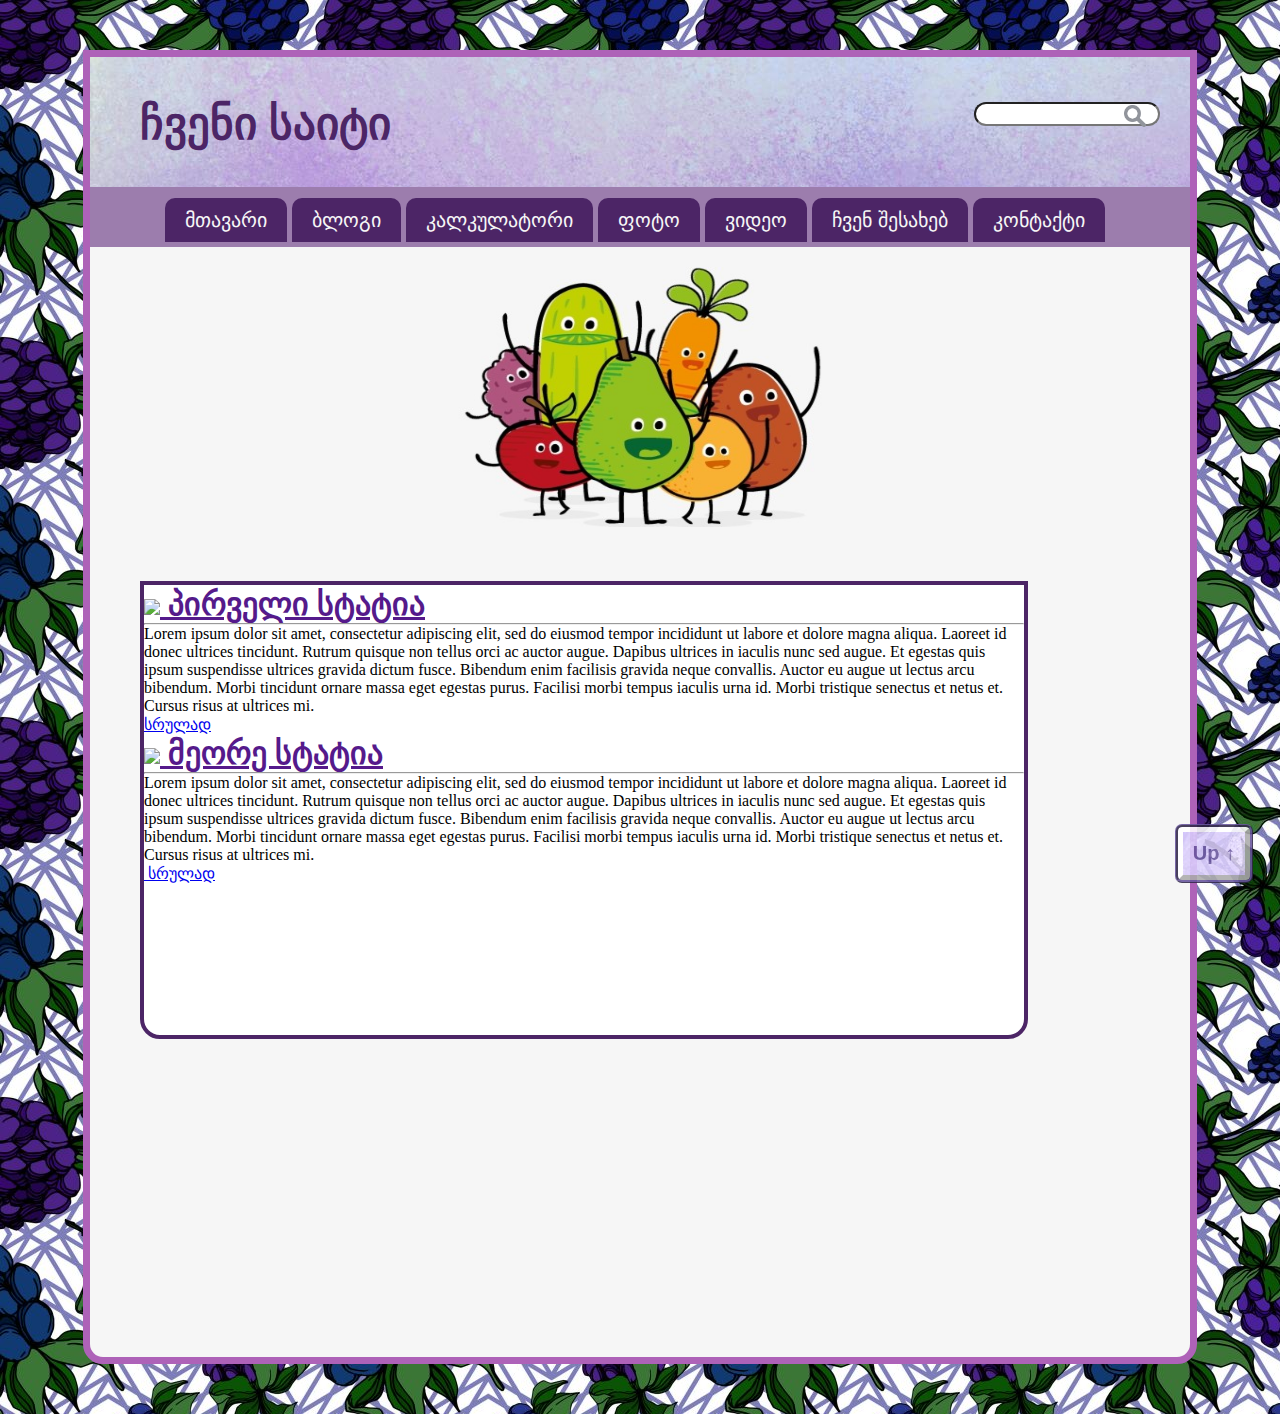
==== index.html @ 99a92d85 "project" ====
<!DOCTYPE html>
<html lang="en">
<head>
	<meta charset="utf-8">
	<meta name="viewport" content="width=device-width, initial-scale=1">
	<title>პროექტი</title>
	<link rel="icon" href="images/icon5.ico">
	<link rel="stylesheet" type="text/css" href="./style.css">
</head>
<body>

	<button onclick="topFunction()" id="myBtn" title="Go to top">Up ↑</button>


<div id="wrap">
	<div class="head">
		<div class="logo">
			<h1><a>ჩვენი საიტი</a></h1>
		</div>
		<div class="search">
			<input type="text">
			<img src="images/search.png" alt="">
		</div>
	</div>

	<div class="main-menu">
		<div class="menu">	
			<ul class="nav">
				<li><a href="index.html" >მთავარი</a></li>			
				<li><a href="blog.html" >ბლოგი</a></li>
				<li><a href="bmi.html" >კალკულატორი</a></li>
				<li><a href="" >ფოტო</a></li>
				<li><a href="" >ვიდეო</a></li>
				<li><a href="about.html" >ჩვენ შესახებ</a></li>
				<li><a href="" target="_blank">კონტაქტი</a></li>
			</ul>	
		</div>
	</div>

<img height=20% width=70% style="margin-top: 20px; margin-left:15%;" src="images/banner.jpg">

	<div class="mainblock">
		<div class="texti">
		<div>
			<h1><img src="images/" /><a href=""> პირველი სტატია</a></h1>
			<hr/>
			<p>Lorem ipsum dolor sit amet, consectetur adipiscing elit, sed do eiusmod tempor incididunt ut labore et 
				dolore magna aliqua. Laoreet id donec ultrices tincidunt. Rutrum quisque non tellus orci ac auctor augue.
				Dapibus ultrices in iaculis nunc sed augue. Et egestas quis ipsum suspendisse ultrices gravida dictum fusce.
				Bibendum enim facilisis gravida neque convallis. Auctor eu augue ut lectus arcu bibendum. Morbi tincidunt ornare 
				massa eget egestas purus. Facilisi morbi tempus iaculis urna id. Morbi tristique senectus et netus et. Cursus 
				risus at ultrices mi.
			</p>
	
			<div class="more"> <a href="fulltext.html"><img src="">სრულად</a></div>
	
			</div>
	
			<div>
			
			<h1><img src="images/" /><a href=""> მეორე სტატია</a></h1>
			<hr/>
			<p>Lorem ipsum dolor sit amet, consectetur adipiscing elit, sed do eiusmod tempor incididunt ut labore et 
				dolore magna aliqua. Laoreet id donec ultrices tincidunt. Rutrum quisque non tellus orci ac auctor augue.
				Dapibus ultrices in iaculis nunc sed augue. Et egestas quis ipsum suspendisse ultrices gravida dictum fusce.
				Bibendum enim facilisis gravida neque convallis. Auctor eu augue ut lectus arcu bibendum. Morbi tincidunt ornare 
				massa eget egestas purus. Facilisi morbi tempus iaculis urna id. Morbi tristique senectus et netus et. Cursus 
				risus at ultrices mi.
			</p>
			<div class="more"> <a href="fulltexti1.html"><img src=""> სრულად</a></div>
			</div>
		</div>
	</div>



</div>

	


	<script id="my-script" src="./index.js"></script>


</body>
</html>
---- style.css ----
*{
	margin: 0px;
	padding: 0px;
}

body{
background: #e8daef  url(images/note6.jpg);
background-repeat: repeat;
}

#wrap{
width: 1100px;
height: 1300px; 
margin: 50px auto;
border:7px solid #ae62b8;
background:#F6F6F6;
border-radius: 0 0 20px 20px;
}

.head{
	width: 100%;
	height: 130px;
	background: #68559c url(images/head8.jpg) ;
    
}

.logo{
	float:left;
	margin-top: 40px;
	margin-left: 50px;
	
}

.logo a{
	text-decoration: none;
    font-family: Arial, Helvetica, sans-serif;
	color: #4c2566;
    font-size: 1.4em;
}

.search{
	position: relative;
	float:right;
	margin-top: 45px;
	margin-right: 30px;
}

.search input[type="text"]{
	height: 20px;
	border-radius: 50px;
	padding-left:5px;
}

.search img{
	position: absolute;
	left: 150px;
	top: 3px;
    width: 12%;
}

.search img:hover{
	cursor: pointer;
}




/*------------menu-----------*/

.main-menu{
	position: relative;
	background: #9c7dad;
	width: 100%;
	height:60px;
	margin: 0 auto;
}

.menu{
	position: absolute;
}	

.menu{
	position: absolute;
	margin-left: 70px;
}

.nav{
	display: block;
}

.menu ul li {
	float: left;
	list-style: none;
    padding-top: 11px;	
	padding-left: 5px;
}

.menu ul li a{
	display: inline-block;
	text-decoration: none;
	font-size: 20px;
	color: #F6F6F6;
	background: #4c2566;
	padding: 10px 20px;	
	border-top-left-radius: 10px; 
	border-top-right-radius: 10px;
    font-family: Arial, Helvetica, sans-serif;
}

.menu ul li a:hover{
	color: #4c2566;
	background: #F6F6F6;
	font-size: 22px;
}





/*------------mainblock-----------*/
.mainblock{
	border:4px solid #4c2566;
	border-radius: 0 0 20px 20px;
	width: 880px;
	height: 450px;
	background: #fff;
	margin-left: 50px;
	margin-top: 50px;
}/*
.texti{
	border:5px solid #FFE0E5;
	border-radius: 10px 0 0 10px;
	margin-top:30px;
	margin-left:20px;
	margin-bottom:20px;
	width: 770px;
	float: left;
	background: #FFEFF0;
	box-sizing: border-box;
	//box-shadow: 10px 10px `15px #000;
}
.texti h1{
	padding-left: 35px;
	margin-top:10px;
	margin-bottom: 20px;
	padding-top: 5px;
	padding-bottom: 5px;
	background: #FFDCE1;	
}

.texti a{
	color: #4D4D4D;
	font-size:24px;
	//font-weight 700;
}
.texti a:hover{
	color: #FE2327;
}
.texti p{
	padding-left: 15px;
	padding-right: 15px;
	padding-bottom: 5px;
	text-align: justify;
}
.texti img{
	padding-right: 10px;
}
hr{
	color: #FE2327;
	margin-bottom: 15px;

}*/







/*---------about---------*/

#about {
    margin-top: 80px;
    margin-left: 80px;
}
#team-name {
    color: #a3b12b;
}
.name-surname {
    color: #2bb19f;
}



/*---------app---------*/

#app {
    padding-top:  20px;
    padding-bottom:  350px;
    display: flex;
    justify-content: center;
    /*align-items: center;*/
}

#calculator {
    background-color: gray;
    padding:  10px;
    display:  inline-block;
    margin:  auto;
}




/*---------button---------*/

#myBtn {
    position: fixed;
    bottom: 20px;
    right: 30px;
    z-index: 1;
    font-size: 20px;
    border: 5px outset white;
    outline: ridge;
    font-family: Arial, Helvetica, sans-serif;
    font-weight: bold;
    background: #68559c url(images/head.jpg);
    color: #68559c;
	opacity:88%;
    cursor: pointer;
    padding: 10px;
    border-radius: 4px;
  }
  
  #myBtn:hover {
    opacity: 100%;
  }
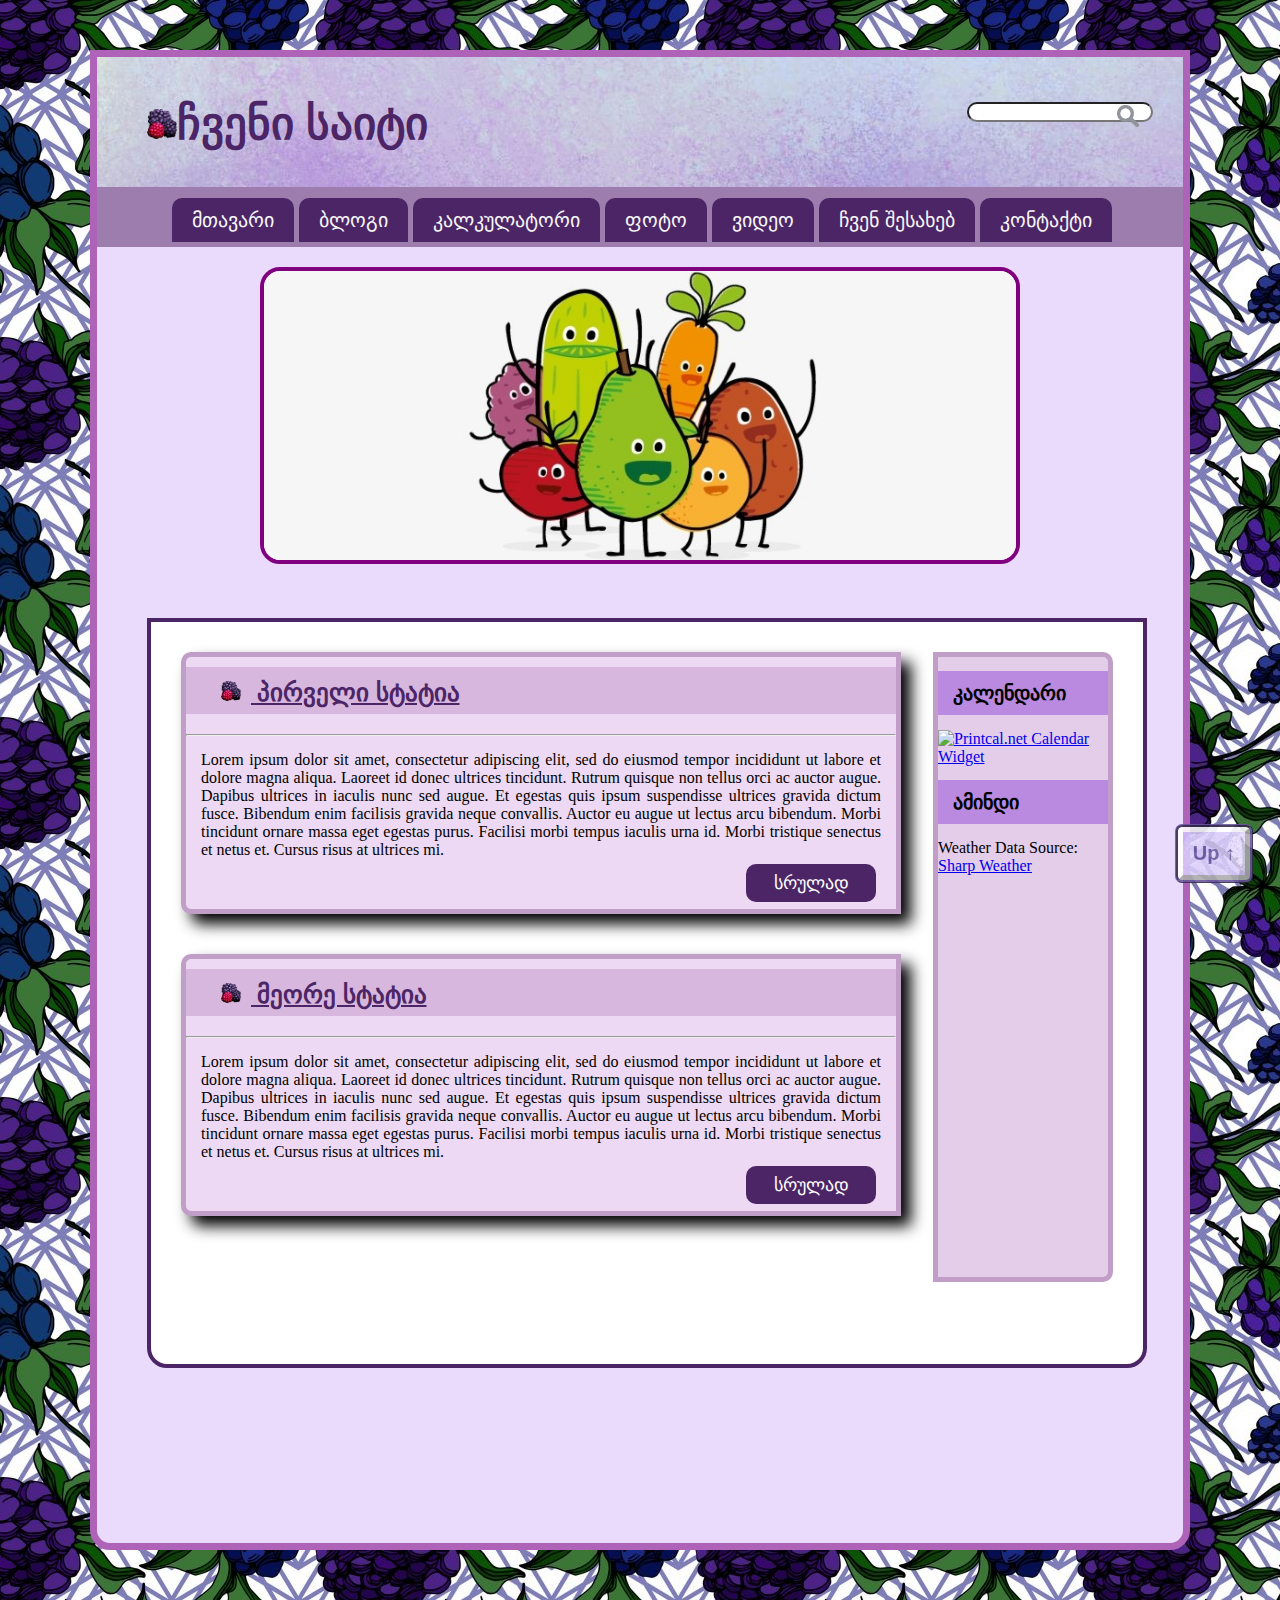
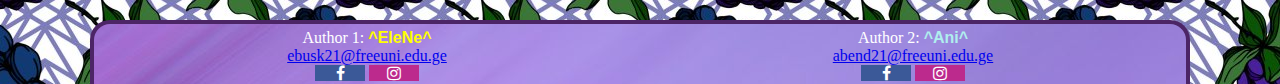
==== commit ed366d25: "project" ====
--- a/index.html
+++ b/index.html
@@ -15,11 +15,11 @@
 <div id="wrap">
 	<div class="head">
 		<div class="logo">
-			<h1><a>ჩვენი საიტი</a></h1>
+			<h1><img src="images/icon5.ico" width="30px"><a>ჩვენი საიტი</a></h1>
 		</div>
 		<div class="search">
 			<input type="text">
-			<img src="images/search.png" alt="">
+			<img src="images/search.png" alt="search">
 		</div>
 	</div>
 
@@ -37,12 +37,34 @@
 		</div>
 	</div>
 
-<img height=20% width=70% style="margin-top: 20px; margin-left:15%;" src="images/banner.jpg">
+
+<img src="images/banner.jpg" height=20% width=70% 
+style="margin-top: 20px; margin-left:15%; border: 4px solid purple; border-radius: 20px;" >
+
+
 
 	<div class="mainblock">
+
+		<div class="sidebar"> 
+		
+			<div class="calendar">
+			<h1>კალენდარი</h1>
+			<a href="https://printcal.net/website-calendar-widget.php">
+				<img src="https://printcal.net/web-calendar.png?size=s&w=m&ho=4&mo=00&so=1" alt="Printcal.net Calendar Widget"/></a>
+			</div>
+			
+			<div class="weather"> 
+			<h1>ამინდი</h1>
+			<div id="ww_957273c43b56a" v='1.20' loc='auto' a='{"t":"horizontal","lang":"ka","ids":["wl11843"],"cl_bkg":"#FFFFFF00","cl_font":"#000000","cl_cloud":"#d4d4d4","cl_persp":"#2196F3","cl_sun":"#FFC107","cl_moon":"#FFC107","cl_thund":"#FF5722","sl_sot":"celsius","sl_ics":"one_a","font":"Arial"}'>Weather Data Source: <a href="https://sharpweather.com/" id="ww_957273c43b56a_u" target="_blank">Sharp Weather</a></div>
+			<script async src="https://srv2.weatherwidget.org/js/?id=ww_957273c43b56a"></script>
+			</div>
+			
+		</div>
+
+
 		<div class="texti">
-		<div>
-			<h1><img src="images/" /><a href=""> პირველი სტატია</a></h1>
+		<div class="texti1">
+			<h1><img src="images/icon5.ico" width="30px"><a href="blog.html#texti1"> პირველი სტატია</a></h1>
 			<hr/>
 			<p>Lorem ipsum dolor sit amet, consectetur adipiscing elit, sed do eiusmod tempor incididunt ut labore et 
 				dolore magna aliqua. Laoreet id donec ultrices tincidunt. Rutrum quisque non tellus orci ac auctor augue.
@@ -51,14 +73,12 @@
 				massa eget egestas purus. Facilisi morbi tempus iaculis urna id. Morbi tristique senectus et netus et. Cursus 
 				risus at ultrices mi.
 			</p>
-	
-			<div class="more"> <a href="fulltext.html"><img src="">სრულად</a></div>
-	
+			<button class="button"><span onclick="window.location.href='blog.html#texti1';">სრულად</span></button>
 			</div>
 	
-			<div>
+			<div class="texti2">
 			
-			<h1><img src="images/" /><a href=""> მეორე სტატია</a></h1>
+			<h1><img src="images/icon5.ico" width="30px"><a href="blog.html#texti2"> მეორე სტატია</a></h1>
 			<hr/>
 			<p>Lorem ipsum dolor sit amet, consectetur adipiscing elit, sed do eiusmod tempor incididunt ut labore et 
 				dolore magna aliqua. Laoreet id donec ultrices tincidunt. Rutrum quisque non tellus orci ac auctor augue.
@@ -67,15 +87,46 @@
 				massa eget egestas purus. Facilisi morbi tempus iaculis urna id. Morbi tristique senectus et netus et. Cursus 
 				risus at ultrices mi.
 			</p>
-			<div class="more"> <a href="fulltexti1.html"><img src=""> სრულად</a></div>
+			<button class="button"><span onclick="window.location.href='blog.html#texti2';">სრულად</span></button>
 			</div>
 		</div>
+
 	</div>
+
+	
+	  
+</div>
 
 
 
-</div>
+	<div class="footer">
+		
+		<div class="footer-elene">
+		<p>Author 1: <span style="color:yellow; font-family: Arial, Helvetica, sans-serif; font-weight: bold;">^EleNe^</span><br>
+		<a href="mailto:ebusk21@freeuni.edu.ge">ebusk21@freeuni.edu.ge</a></p>
 
+			<!-- Add icon library -->
+		<link rel="stylesheet" href="https://cdnjs.cloudflare.com/ajax/libs/font-awesome/4.7.0/css/font-awesome.min.css">
+
+		<!-- Add font awesome icons -->
+		<a href="https://www.facebook.com/EleNe28/" target="_blank" class="fa fa-facebook"></a>
+		<a href="https://www.instagram.com/ellenbuskk/" target="_blank" class="fa fa-instagram"></a>
+		</div>
+
+
+		<div class="footer-ani">
+		<p>Author 2: <span style="color: paleturquoise; font-family: Arial, Helvetica, sans-serif; font-weight: bold;">^Ani^</span><br>
+			<a href="mailto:abend21@freeuni.edu.ge">abend21@freeuni.edu.ge</a></p>
+		
+				<!-- Add icon library -->
+			<link rel="stylesheet" href="https://cdnjs.cloudflare.com/ajax/libs/font-awesome/4.7.0/css/font-awesome.min.css">
+		
+			<!-- Add font awesome icons -->
+			<a href="https://www.facebook.com/profile.php?id=100008368774535" target="_blank" class="fa fa-facebook"></a>
+			<a href="https://www.instagram.com/aquarelle.___/" target="_blank" class="fa fa-instagram"></a>
+		</div>
+
+	</div>
 	
 
 
--- a/style.css
+++ b/style.css
@@ -10,10 +10,10 @@
 
 #wrap{
 width: 1100px;
-height: 1300px; 
+height: 1500px; 
 margin: 50px auto;
 border:7px solid #ae62b8;
-background:#F6F6F6;
+background:#eadbfc;
 border-radius: 0 0 20px 20px;
 }
 
@@ -109,7 +109,7 @@
 
 .menu ul li a:hover{
 	color: #4c2566;
-	background: #F6F6F6;
+	background: #eadbfc;
 	font-size: 22px;
 }
 
@@ -121,23 +121,33 @@
 .mainblock{
 	border:4px solid #4c2566;
 	border-radius: 0 0 20px 20px;
-	width: 880px;
-	height: 450px;
+	width: 1000px;
+	height: 750px;
 	background: #fff;
 	margin-left: 50px;
 	margin-top: 50px;
-}/*
-.texti{
-	border:5px solid #FFE0E5;
+}
+.texti1{
+	border:5px solid #c19ec7;
 	border-radius: 10px 0 0 10px;
 	margin-top:30px;
-	margin-left:20px;
-	margin-bottom:20px;
-	width: 770px;
+	margin-left: 30px;
+	width: 720px;
 	float: left;
-	background: #FFEFF0;
+	background: rgb(237, 217, 243);
 	box-sizing: border-box;
-	//box-shadow: 10px 10px `15px #000;
+	box-shadow: 10px 10px 15px #000;
+}
+.texti2{
+	border:5px solid #c19ec7;
+	border-radius: 10px 0 0 10px;
+	margin-top:40px;
+	margin-left: 30px;
+	width: 720px;
+	float: left;
+	background: rgb(237, 217, 243);
+	box-sizing: border-box;
+	box-shadow: 10px 10px 15px #000;
 }
 .texti h1{
 	padding-left: 35px;
@@ -145,41 +155,164 @@
 	margin-bottom: 20px;
 	padding-top: 5px;
 	padding-bottom: 5px;
-	background: #FFDCE1;	
+	background: #d7b7dd;	
 }
 
 .texti a{
-	color: #4D4D4D;
-	font-size:24px;
-	//font-weight 700;
+	color: #4C2566;
+	font-size:25px;
+	font-weight: bold;
 }
 .texti a:hover{
-	color: #FE2327;
+	color: #ae62b8;
 }
 .texti p{
 	padding-left: 15px;
+	text-align: justify;
 	padding-right: 15px;
 	padding-bottom: 5px;
-	text-align: justify;
 }
 .texti img{
 	padding-right: 10px;
 }
 hr{
-	color: #FE2327;
+	color: #ae62b8;
 	margin-bottom: 15px;
-
-}*/
-
-
-
-
-
-
-
-/*---------about---------*/
-
-#about {
+}
+
+
+.button {
+	margin-left: 560px;
+	margin-bottom: 7px;
+	border-radius: 10px;
+	background-color: #4C2566;
+	border: none;
+	color: #FFFFFF;
+	text-align: center;
+	font-size: 18px;
+	padding: 8px;
+	width: 130px;
+	transition: all 0.5s;
+	cursor: pointer;
+  }
+  .button span {
+	cursor: pointer;
+	display: inline-block;
+	position: relative;
+	transition: 0.5s;
+  } 
+  .button span:after {
+	content: '\00bb';
+	position: absolute;
+	opacity: 0;
+	top: 0;
+	right: -20px;
+	transition: 0.5s;
+  }
+  .button:hover span {
+	padding-right: 25px;
+  } 
+  .button:hover span:after {
+	opacity: 1;
+	right: 0;
+  }
+
+
+.sidebar{
+	border:5px solid #c19ec7;
+	border-radius: 0 10px 10px 0;
+	width: 180px;
+	height: 630px;
+	margin-top: 30px;
+	float: right;
+	margin-right:30px;
+	margin-bottom:20px;
+	box-sizing: border-box;
+	background: rgb(227, 205, 233)
+}
+.sidebar p{
+	padding-left: 15px;
+	padding-bottom: 5px;
+}
+.weather h1, .calendar h1 {
+	padding-left: 15px;
+	font-size: 20px;
+	margin-top: 14px;
+	margin-bottom: 15px;
+	padding-top: 10px;
+	padding-bottom: 10px;
+	background: rgb(185, 138, 224)
+}
+.calendar img{
+	display: flex;
+    justify-content: center;
+	margin:  auto;
+}
+
+
+/*-----------footer---------*/
+
+.footer {
+	margin: auto; 
+	margin-top: 70px;
+	bottom: 0;
+	width: 1100px;
+	height: 64px;
+	text-align: center;
+	background: #3B7636 url(images/head2.jpg);
+	color: white;
+	border:4px solid #4c2566;
+	border-bottom: none;
+	border-radius: 20px 20px 0 0;
+	display: flex;
+ }
+
+ .fa {
+	padding: 0px;
+	font-size: 30px;
+	width: 50px;
+	text-align: center;
+	text-decoration: none;
+  }
+  
+  .fa:hover {
+	opacity: 0.7;
+  }
+
+  .fa-facebook {
+	background: #3B5998;
+	color: white;
+  }
+  .fa-instagram {
+	background:  #bc2a8d;
+	color: white;
+  } 
+
+.footer-ani, .footer-elene{
+	flex: 50%;
+	margin-top: 5px;
+}
+
+
+
+/*---------blogpage---------*/
+.mainblock2{
+	border:4px solid #4c2566;
+	border-radius: 0 0 20px 20px;
+	width: 1000px;
+	height: 1150px;
+	background: #fff;
+	margin-left: 50px;
+	margin-top: 50px;
+}
+
+
+
+
+
+/*---------aboutpage---------*/
+
+.aboutpage {
     margin-top: 80px;
     margin-left: 80px;
 }
@@ -189,30 +322,65 @@
 .name-surname {
     color: #2bb19f;
 }
-
-
-
-/*---------app---------*/
-
-#app {
-    padding-top:  20px;
-    padding-bottom:  350px;
-    display: flex;
-    justify-content: center;
-    /*align-items: center;*/
-}
-
-#calculator {
-    background-color: gray;
-    padding:  10px;
-    display:  inline-block;
-    margin:  auto;
-}
-
-
-
-
-/*---------button---------*/
+.mainblock3{
+	border:4px solid #4c2566;
+	border-radius: 0 0 20px 20px;
+	width: 800px;
+	height: 1150px;
+	background: #fff;
+	margin-left: 50px;
+	margin-top: 50px;
+}
+
+* {box-sizing: border-box}
+
+/* Style the tab */
+.tab {
+  float: left;
+  border: 1px solid #ccc;
+  background-color: #f1f1f1;
+  width: 30%;
+  height: 300px;
+}
+
+/* Style the buttons that are used to open the tab content */
+.tab button {
+  display: block;
+  background-color: inherit;
+  color: black;
+  padding: 22px 16px;
+  width: 100%;
+  border: none;
+  outline: none;
+  text-align: left;
+  cursor: pointer;
+  transition: 0.3s;
+}
+
+/* Change background color of buttons on hover */
+.tab button:hover {
+  background-color: #ddd;
+}
+
+/* Create an active/current "tab button" class */
+.tab button.active {
+  background-color: #ccc;
+}
+
+/* Style the tab content */
+.tabcontent {
+  float: left;
+  padding: 0px 12px;
+  border: 1px solid #ccc;
+  width: 70%;
+  border-left: none;
+  height: 300px;
+}
+
+
+
+
+/*---------topbutton---------*/
 
 #myBtn {
     position: fixed;
@@ -237,5 +405,21 @@
   }
 
 
-
-  +/*---------app---------*/
+
+#app {
+    padding-top:  20px;
+    padding-bottom:  350px;
+    display: flex;
+    justify-content: center;
+    /*align-items: center;*/
+}
+
+#calculator {
+    background-color: gray;
+    padding:  10px;
+    display:  inline-block;
+    margin:  auto;
+}
+
+
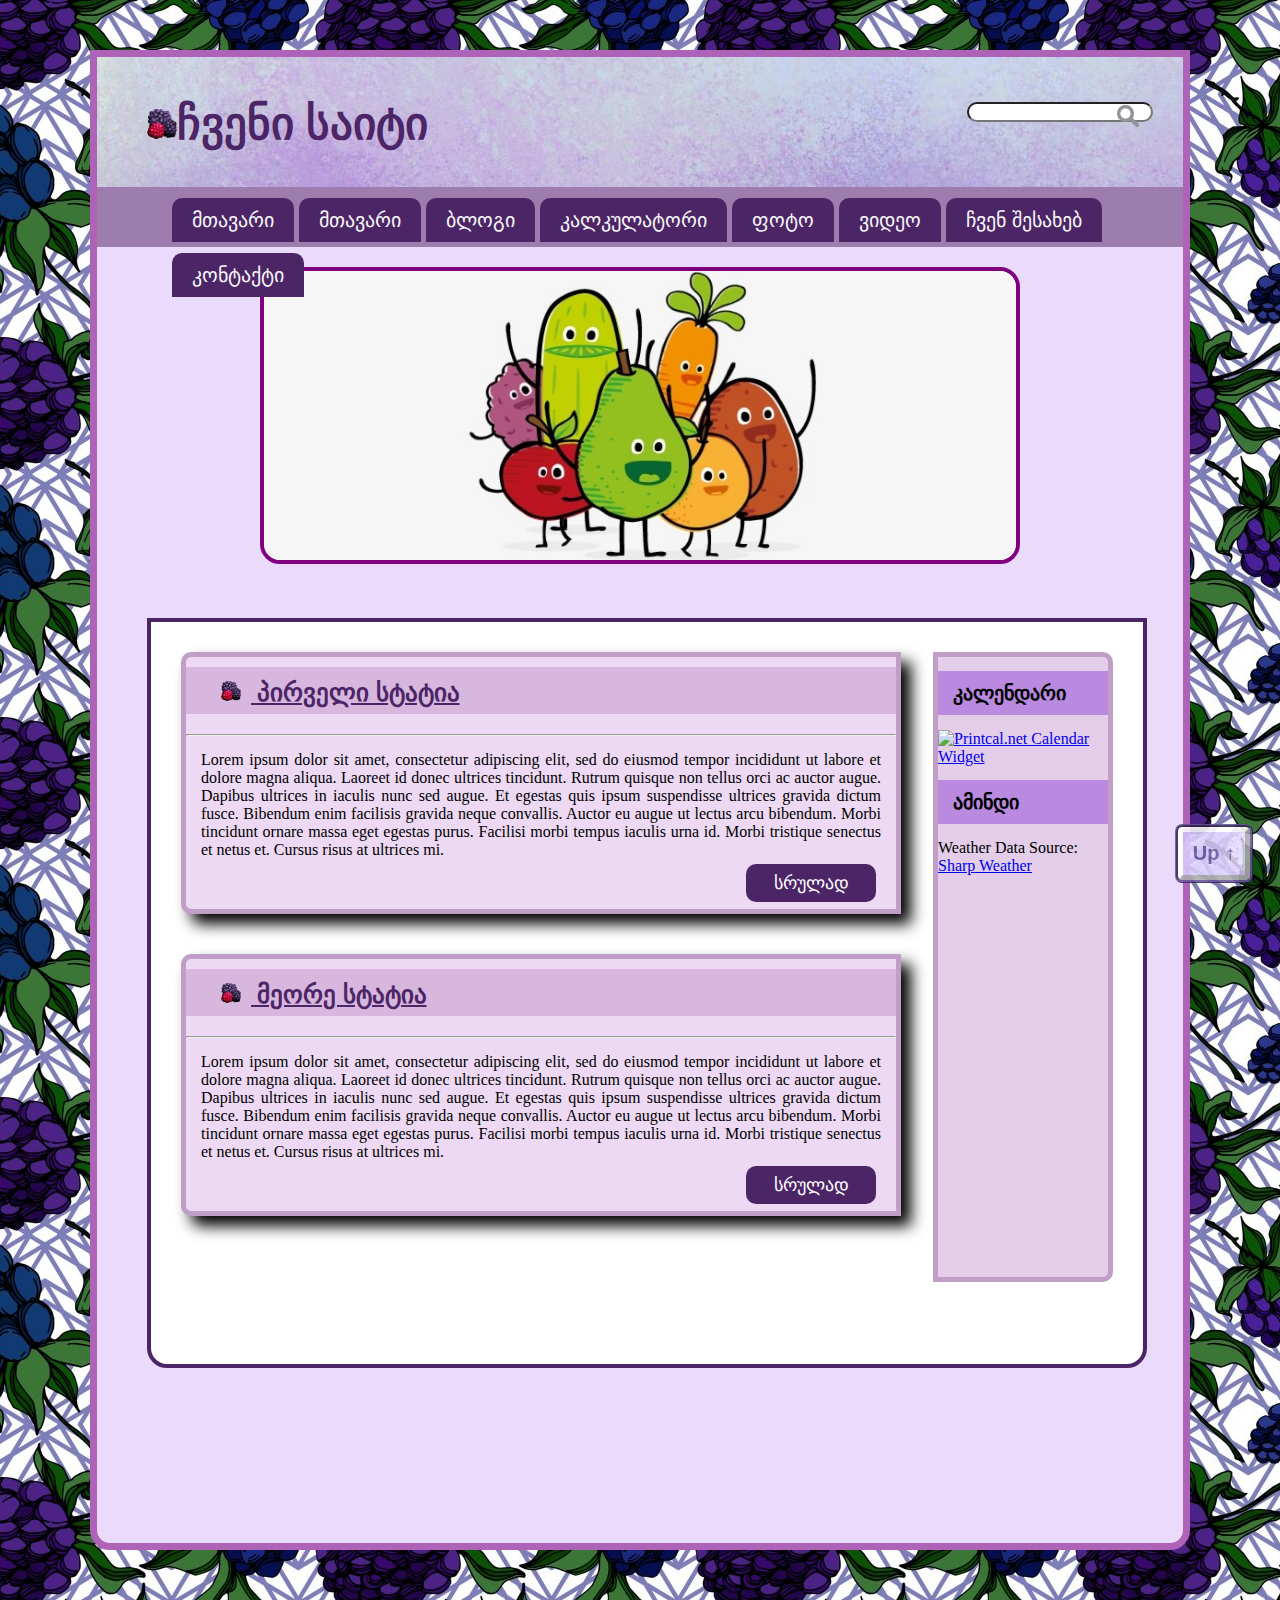
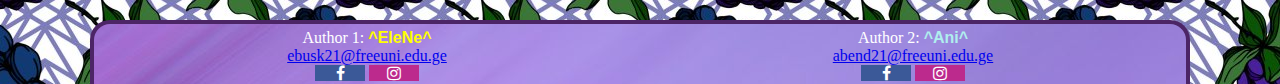
==== commit 646b4590: "main" ====
--- a/index.html
+++ b/index.html
@@ -26,7 +26,8 @@
 	<div class="main-menu">
 		<div class="menu">	
 			<ul class="nav">
-				<li><a href="index.html" >მთავარი</a></li>			
+				<li><a href="index.html" >მთავარი</a></li>	
+				<li><a href="index.html" >მთავარი</a></li>		
 				<li><a href="blog.html" >ბლოგი</a></li>
 				<li><a href="bmi.html" >კალკულატორი</a></li>
 				<li><a href="" >ფოტო</a></li>
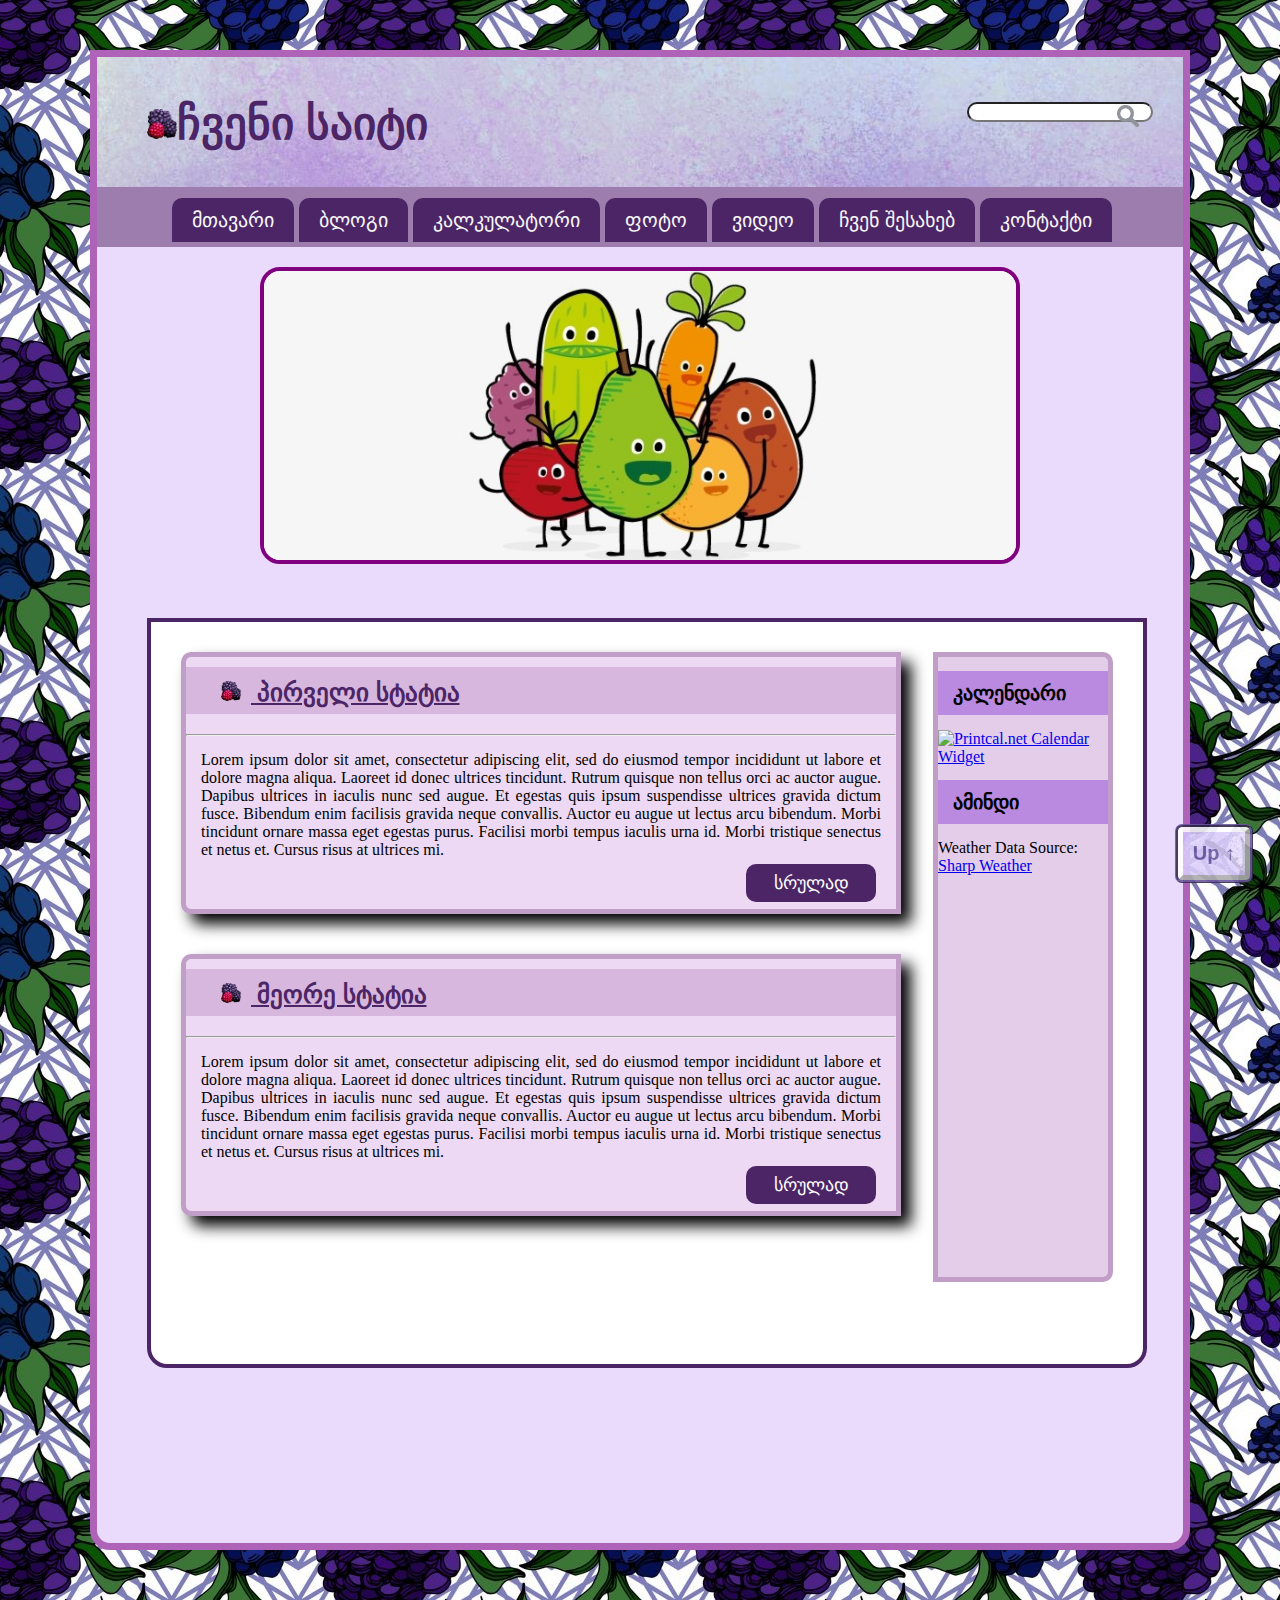
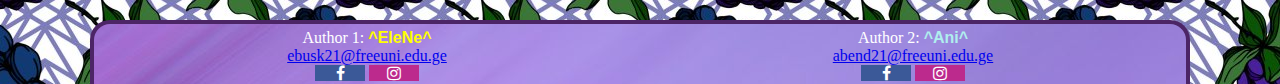
==== commit ffcd2df9: "main" ====
--- a/index.html
+++ b/index.html
@@ -26,8 +26,7 @@
 	<div class="main-menu">
 		<div class="menu">	
 			<ul class="nav">
-				<li><a href="index.html" >მთავარი</a></li>	
-				<li><a href="index.html" >მთავარი</a></li>		
+				<li><a href="index.html" >მთავარი</a></li>			
 				<li><a href="blog.html" >ბლოგი</a></li>
 				<li><a href="bmi.html" >კალკულატორი</a></li>
 				<li><a href="" >ფოტო</a></li>
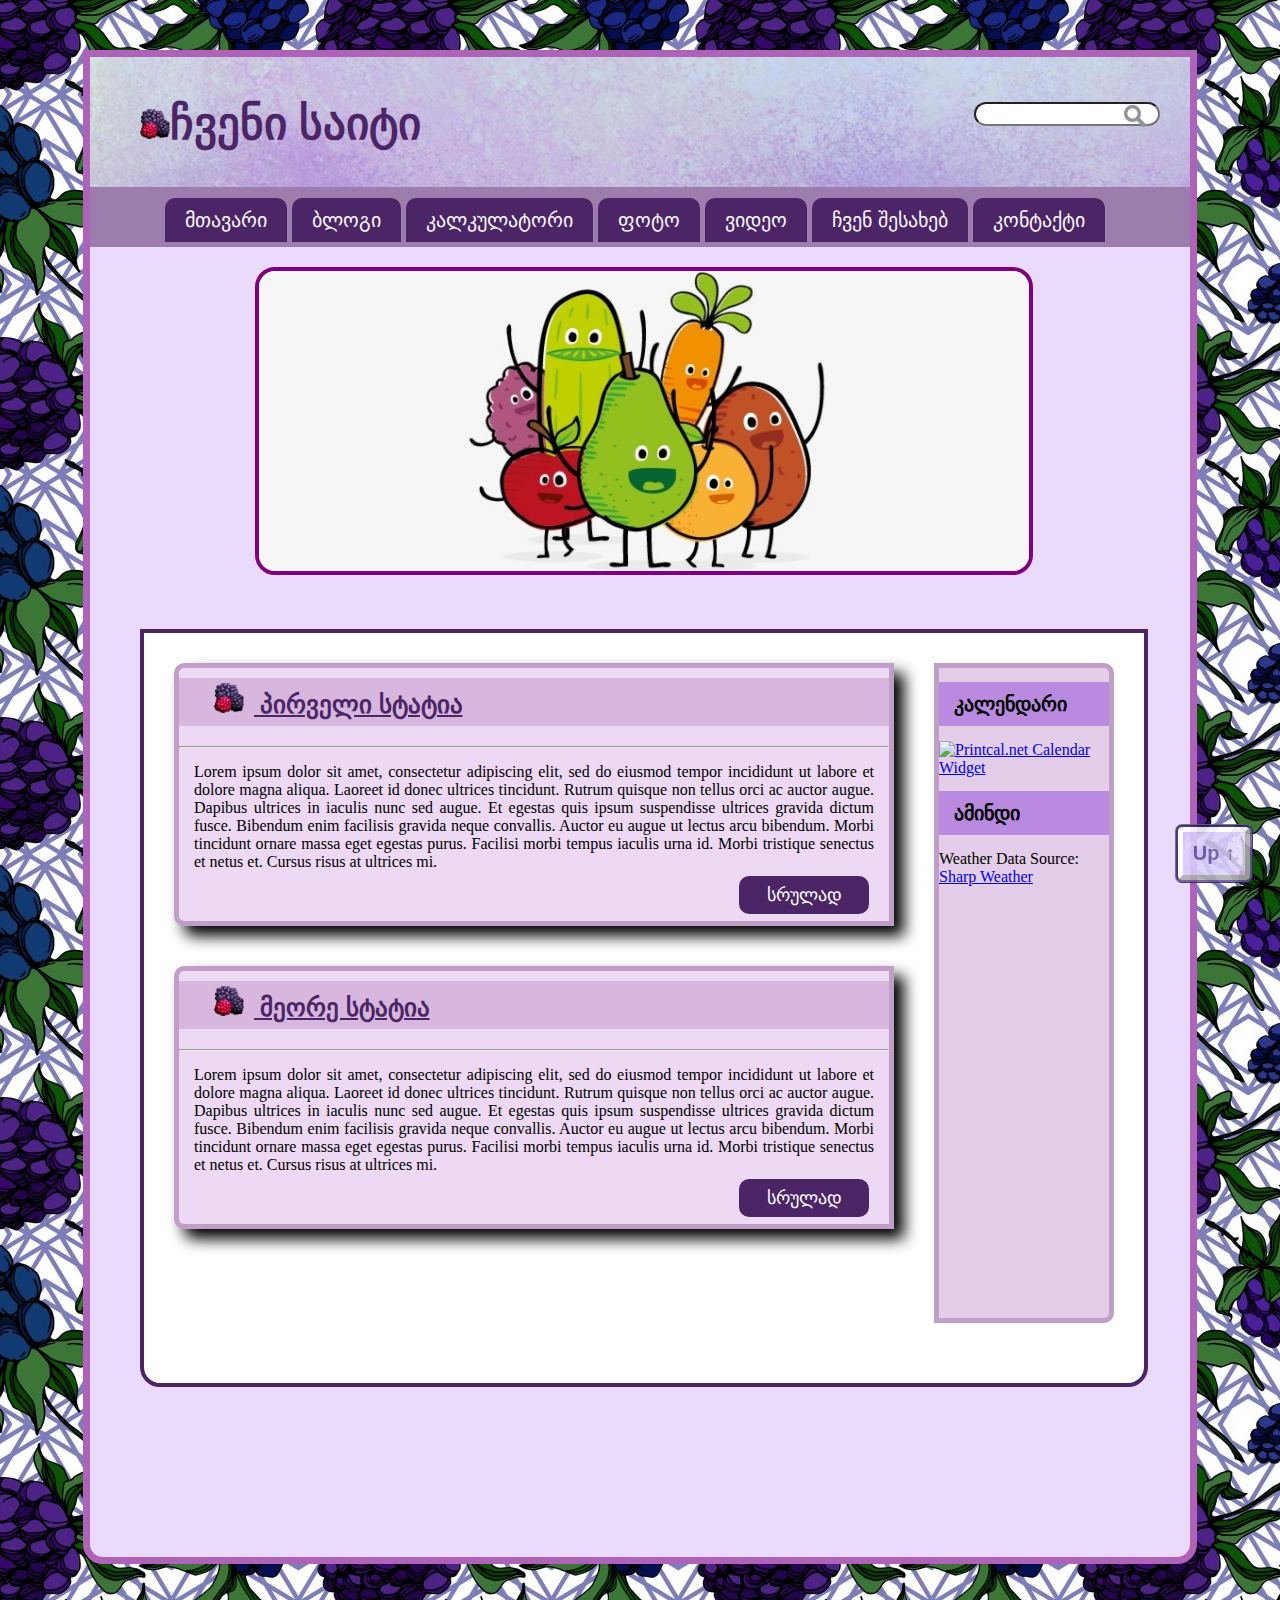
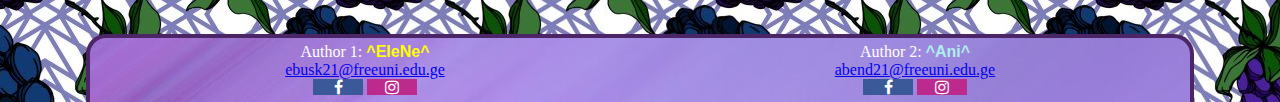
==== commit 18697933: "main" ====
--- a/index.html
+++ b/index.html
@@ -32,7 +32,7 @@
 				<li><a href="" >ფოტო</a></li>
 				<li><a href="" >ვიდეო</a></li>
 				<li><a href="about.html" >ჩვენ შესახებ</a></li>
-				<li><a href="" target="_blank">კონტაქტი</a></li>
+				<li><a href="#footer">კონტაქტი</a></li>
 			</ul>	
 		</div>
 	</div>
@@ -99,7 +99,7 @@
 
 
 
-	<div class="footer">
+	<div class="footer" id="footer">
 		
 		<div class="footer-elene">
 		<p>Author 1: <span style="color:yellow; font-family: Arial, Helvetica, sans-serif; font-weight: bold;">^EleNe^</span><br>
--- a/style.css
+++ b/style.css
@@ -222,7 +222,7 @@
 	border:5px solid #c19ec7;
 	border-radius: 0 10px 10px 0;
 	width: 180px;
-	height: 630px;
+	height: 660px;
 	margin-top: 30px;
 	float: right;
 	margin-right:30px;
@@ -313,8 +313,9 @@
 /*---------aboutpage---------*/
 
 .aboutpage {
-    margin-top: 80px;
-    margin-left: 80px;
+	margin-top: 30px;
+ 	margin-left: 50px;
+	
 }
 #team-name {
     color: #a3b12b;
@@ -325,57 +326,13 @@
 .mainblock3{
 	border:4px solid #4c2566;
 	border-radius: 0 0 20px 20px;
-	width: 800px;
-	height: 1150px;
+	width: 1000px;
+	height: 750px;
 	background: #fff;
 	margin-left: 50px;
 	margin-top: 50px;
 }
 
-* {box-sizing: border-box}
-
-/* Style the tab */
-.tab {
-  float: left;
-  border: 1px solid #ccc;
-  background-color: #f1f1f1;
-  width: 30%;
-  height: 300px;
-}
-
-/* Style the buttons that are used to open the tab content */
-.tab button {
-  display: block;
-  background-color: inherit;
-  color: black;
-  padding: 22px 16px;
-  width: 100%;
-  border: none;
-  outline: none;
-  text-align: left;
-  cursor: pointer;
-  transition: 0.3s;
-}
-
-/* Change background color of buttons on hover */
-.tab button:hover {
-  background-color: #ddd;
-}
-
-/* Create an active/current "tab button" class */
-.tab button.active {
-  background-color: #ccc;
-}
-
-/* Style the tab content */
-.tabcontent {
-  float: left;
-  padding: 0px 12px;
-  border: 1px solid #ccc;
-  width: 70%;
-  border-left: none;
-  height: 300px;
-}
 
 
 
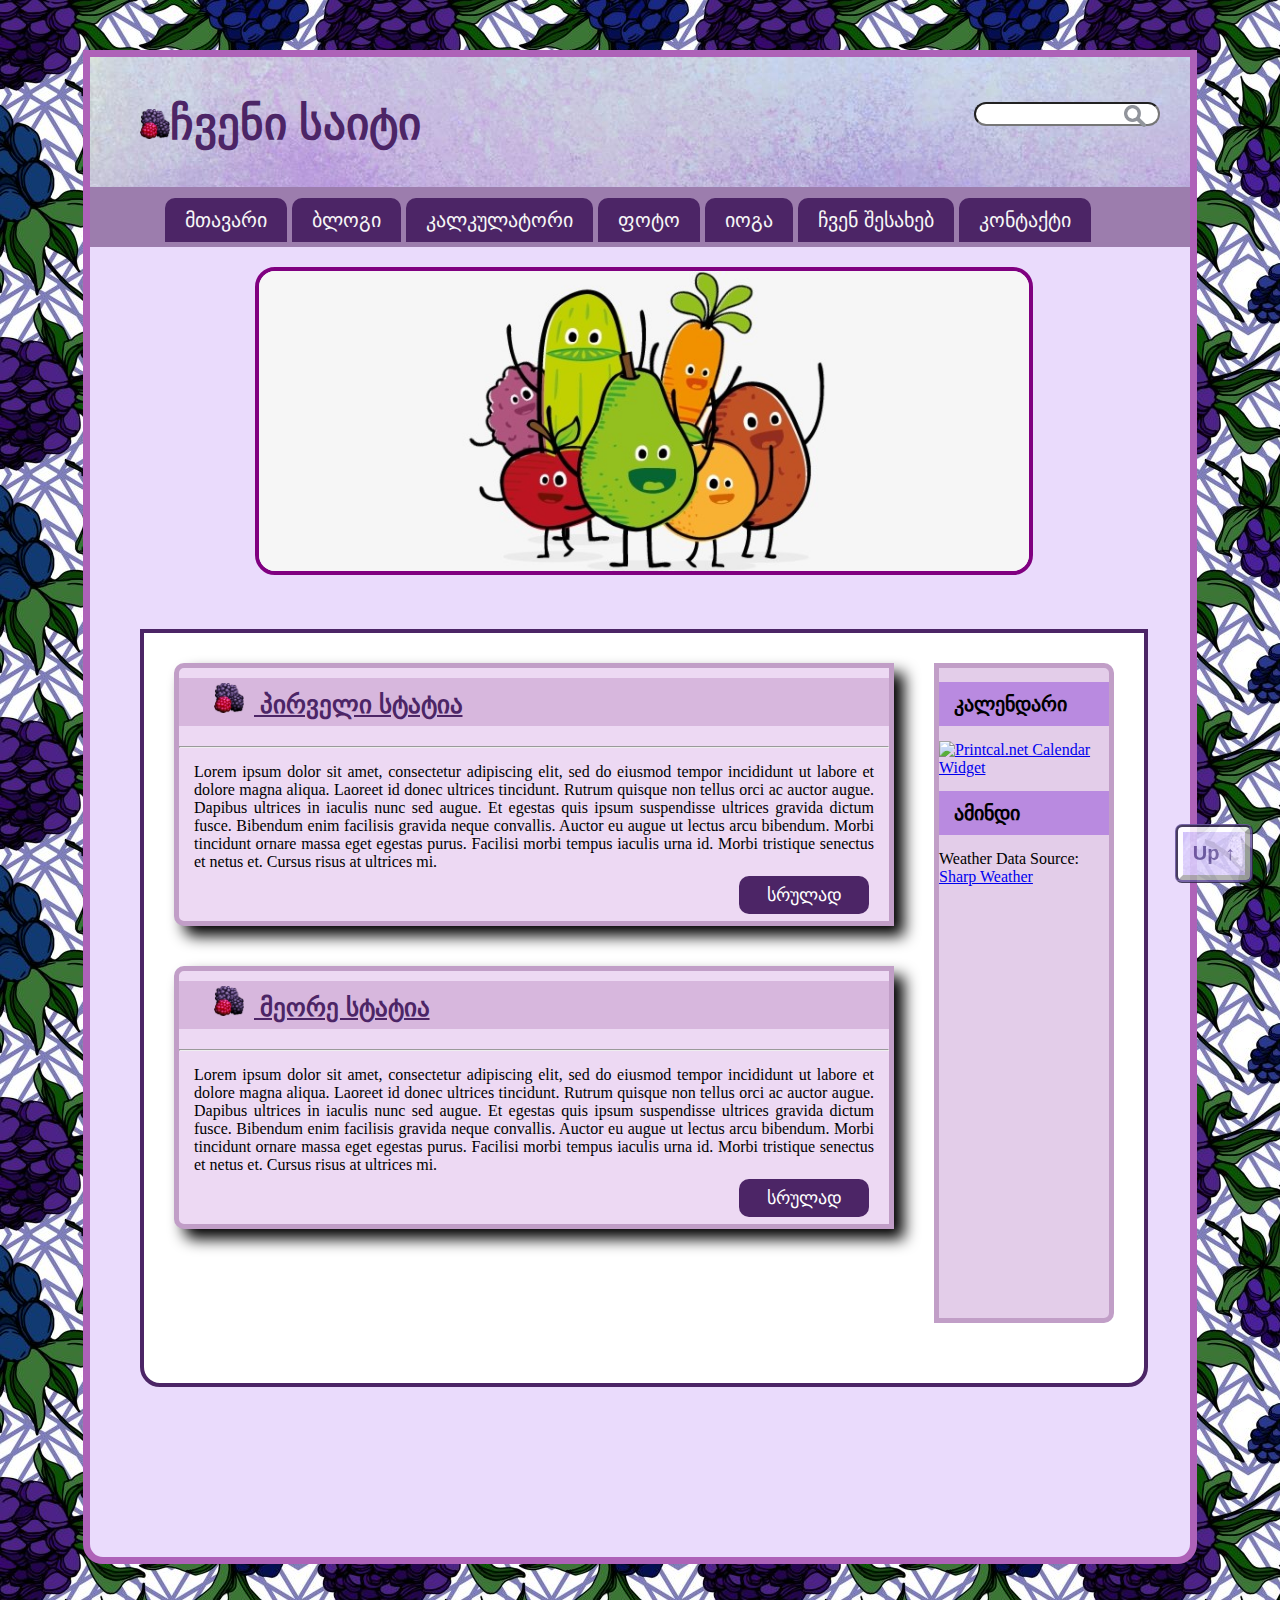
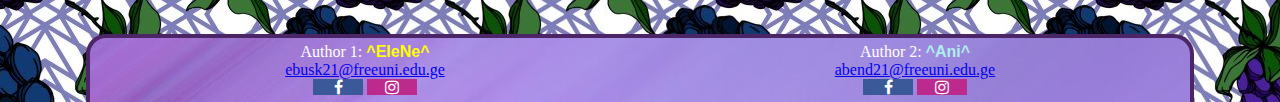
==== commit 98a089c7: "main" ====
--- a/index.html
+++ b/index.html
@@ -30,7 +30,7 @@
 				<li><a href="blog.html" >ბლოგი</a></li>
 				<li><a href="bmi.html" >კალკულატორი</a></li>
 				<li><a href="" >ფოტო</a></li>
-				<li><a href="" >ვიდეო</a></li>
+				<li><a href="https://www.youtube.com/c/yogawithadriene" target="_blank">იოგა</a></li>
 				<li><a href="about.html" >ჩვენ შესახებ</a></li>
 				<li><a href="#footer">კონტაქტი</a></li>
 			</ul>	
--- a/style.css
+++ b/style.css
@@ -307,6 +307,96 @@
 }
 
 
+/*---------bmipage---------*/
+.mainblock3{
+	border:4px solid #4c2566;
+	border-radius: 0 0 20px 20px;
+	width: 1000px;
+	height: 750px;
+	background: #fff;
+	margin-left: 50px;
+	margin-top: 50px;
+}
+.bmi{
+	display:flex;
+	margin: 30px;
+	font-family: Fantasy;
+}
+#bmi {
+	width: 200px;
+	float: left;
+	flex: 50%;
+}
+#contentArea {
+	height: 120px;
+	width: 300px;
+	position: relative;
+	background: #3B7636;
+	color: white;
+	padding:5px;
+	margin-left: 60px;
+	margin-right: 20px;
+	font-size: 0.95em;
+	margin-top: 20px;
+	float: right;
+	flex: 50%;
+}
+#converter {
+	border: 4px solid #193f16;
+	padding-left: 5px;
+	position: absolute;
+	top: 10px;
+	bottom: 10px;
+	left: 5px;
+	right: 5px;
+	border-radius: 5px;
+}
+#bmi2 {
+	margin: 30px;
+}
+
+/* Set height of body and the document to 100% to enable "full page tabs" */
+  
+  /* Style tab links */
+  .tablink {
+	background-color: #555;
+	color: white;
+	float: left;
+	border: none;
+	outline: none;
+	cursor: pointer;
+	padding: 14px 16px;
+	font-size: 17px;
+	width: 180px;
+  }
+  
+  .tablink:hover {
+	background-color: #777;
+  }
+  
+  /* Style the tab content (and add height:100% for full page content) */
+  .tabcontent {
+	color: white;
+	display: none;
+	padding: 100px 20px;
+	height: 0px;
+	width: 680px;
+  }
+  
+  #Home {background-color: red;}
+  #News {background-color: green;}
+  #Contact {background-color: blue;}
+  #About {background-color: orange;}
+
+
+#bmi3 {
+	margin-top: 30px;
+	margin-left: 30px;
+}
+#bmicat {
+	margin-top: 20px;
+	margin-left: 30px;
+}
 
 
 
@@ -323,7 +413,7 @@
 .name-surname {
     color: #2bb19f;
 }
-.mainblock3{
+.mainblock4{
 	border:4px solid #4c2566;
 	border-radius: 0 0 20px 20px;
 	width: 1000px;
@@ -365,8 +455,8 @@
 /*---------app---------*/
 
 #app {
-    padding-top:  20px;
-    padding-bottom:  350px;
+    padding-top:  10px;
+    padding-bottom:  20px;
     display: flex;
     justify-content: center;
     /*align-items: center;*/
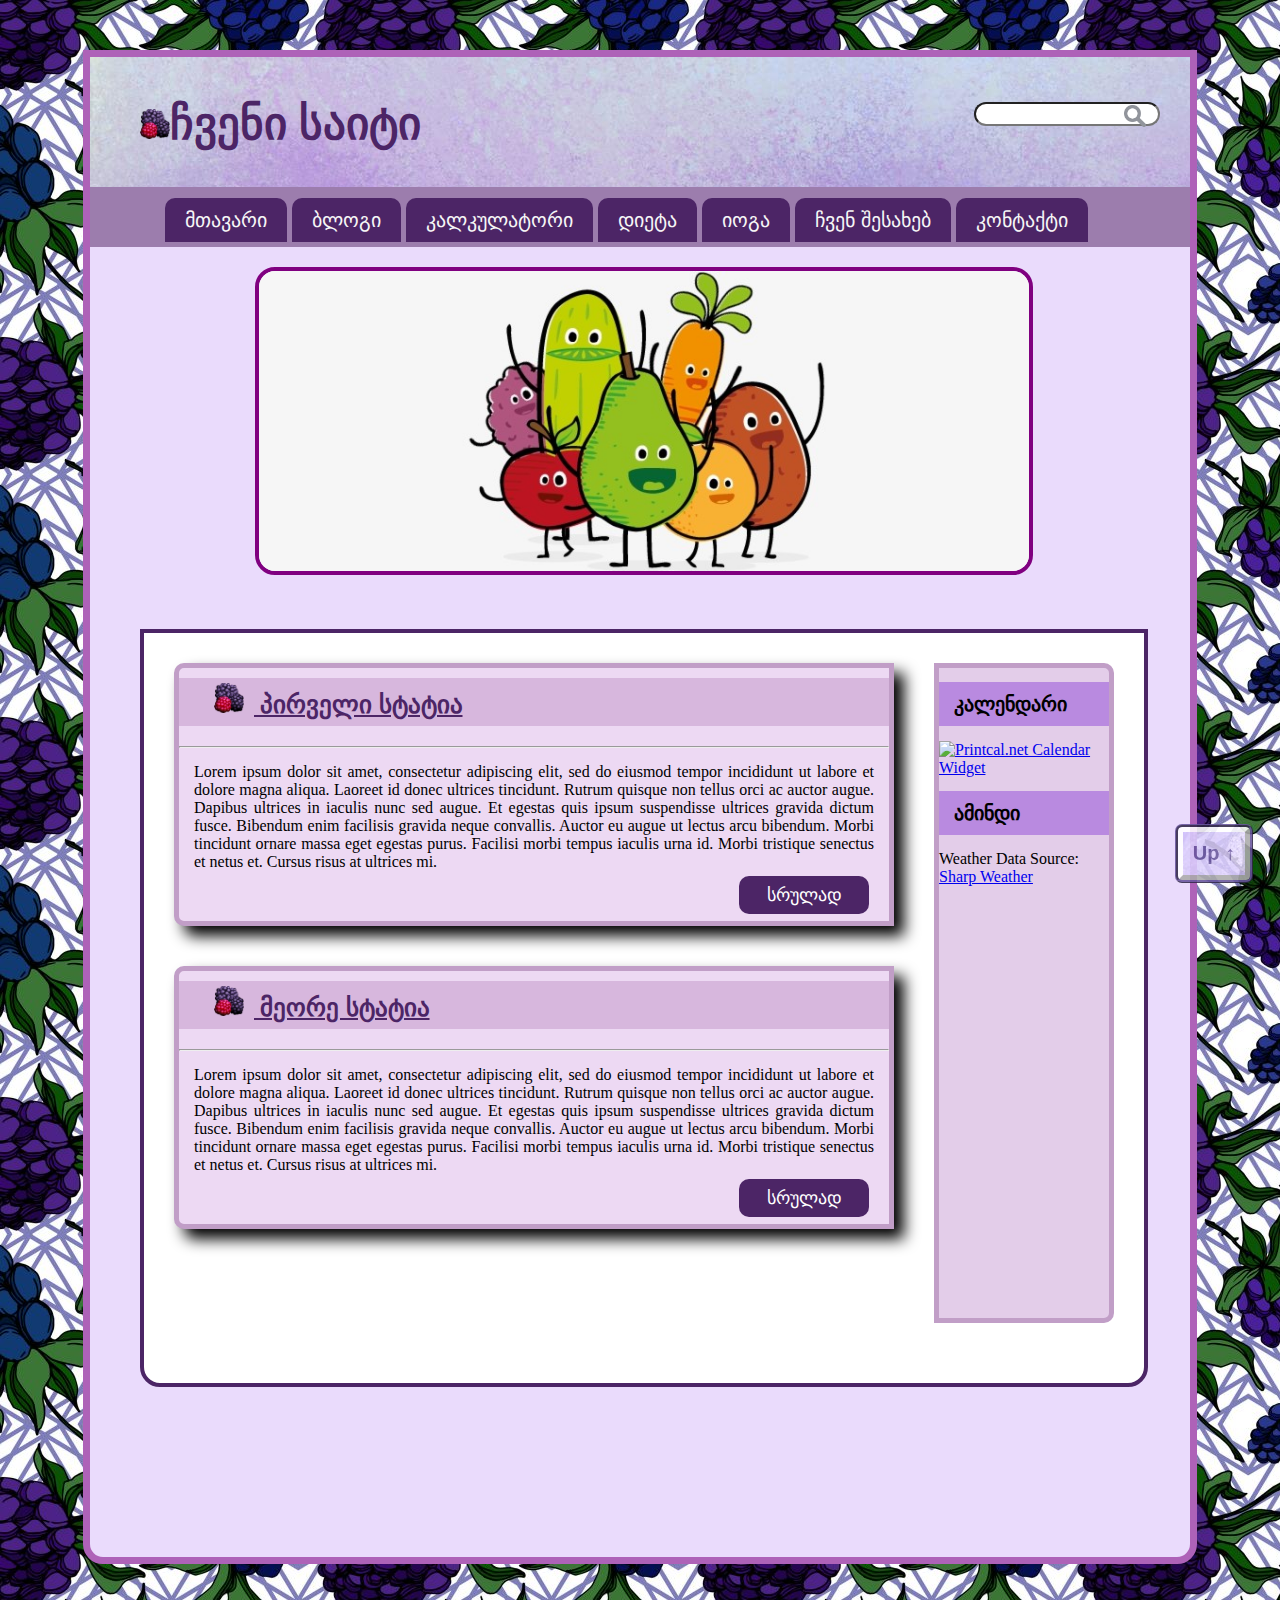
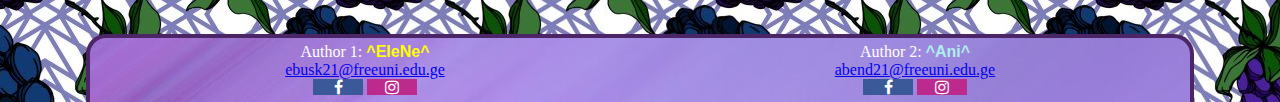
==== commit 9c72973e: "main" ====
--- a/index.html
+++ b/index.html
@@ -29,7 +29,7 @@
 				<li><a href="index.html" >მთავარი</a></li>			
 				<li><a href="blog.html" >ბლოგი</a></li>
 				<li><a href="bmi.html" >კალკულატორი</a></li>
-				<li><a href="" >ფოტო</a></li>
+				<li><a href="diet.html" >დიეტა</a></li>
 				<li><a href="https://www.youtube.com/c/yogawithadriene" target="_blank">იოგა</a></li>
 				<li><a href="about.html" >ჩვენ შესახებ</a></li>
 				<li><a href="#footer">კონტაქტი</a></li>
--- a/style.css
+++ b/style.css
@@ -312,14 +312,14 @@
 	border:4px solid #4c2566;
 	border-radius: 0 0 20px 20px;
 	width: 1000px;
-	height: 750px;
+	height: 850px;
 	background: #fff;
 	margin-left: 50px;
 	margin-top: 50px;
 }
 .bmi{
 	display:flex;
-	margin: 30px;
+	margin: 50px;
 	font-family: Fantasy;
 }
 #bmi {
@@ -351,8 +351,8 @@
 	right: 5px;
 	border-radius: 5px;
 }
-#bmi2 {
-	margin: 30px;
+#bmi2{
+	margin: 50px;
 }
 
 /* Set height of body and the document to 100% to enable "full page tabs" */
@@ -378,8 +378,10 @@
   .tabcontent {
 	color: white;
 	display: none;
-	padding: 100px 20px;
-	height: 0px;
+	padding-top: 70px;
+	padding-left:  20px;
+	padding-right:  20px;
+	height: 130px;
 	width: 680px;
   }
   
@@ -390,12 +392,12 @@
 
 
 #bmi3 {
-	margin-top: 30px;
-	margin-left: 30px;
+	margin-top: 50px;
+	margin-left: 50px;
 }
 #bmicat {
 	margin-top: 20px;
-	margin-left: 30px;
+	margin-left: 50px;
 }
 
 
@@ -423,6 +425,22 @@
 	margin-top: 50px;
 }
 
+
+
+
+
+
+.mainblock5{
+	border:4px solid #4c2566;
+	width: 1000px;
+	height: 795px;
+	background: #fff;
+	margin-left: 50px;
+	margin-top: 50px;
+}
+.mainblock5 img{
+	width: 100%;
+}
 
 
 
